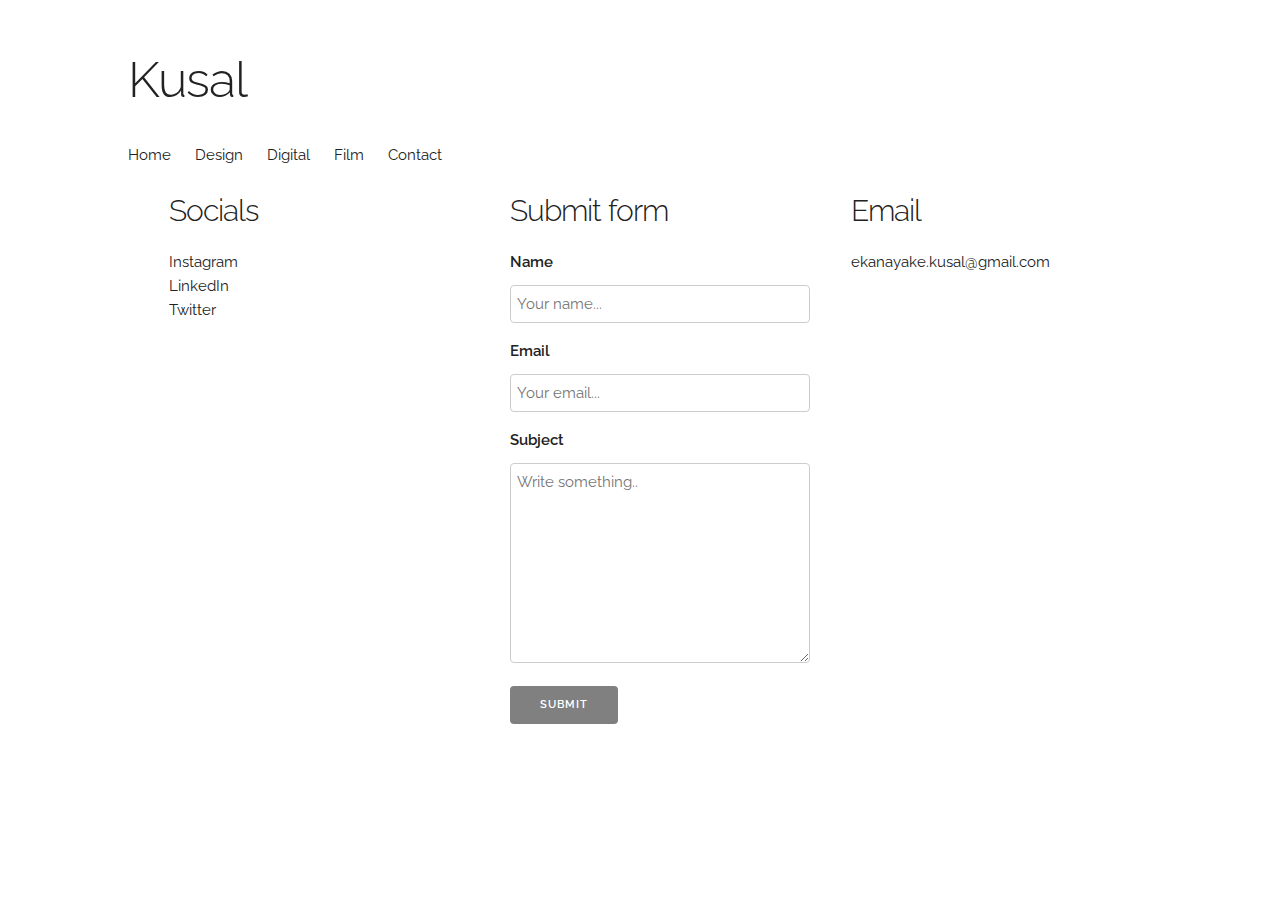
==== public/contact.html @ a6c03a96 "First commit of all the files" ====
<!DOCTYPE html>
<html lang="en">
<head>

  <!-- Basic Page Needs
  –––––––––––––––––––––––––––––––––––––––––––––––––– -->
  <meta charset="utf-8">
  <title>Kusal</title>
  <meta name="description" content="">
  <meta name="author" content="">

  <!-- Mobile Specific Metas
  –––––––––––––––––––––––––––––––––––––––––––––––––– -->
  <meta name="viewport" content="width=device-width, initial-scale=1">

  <!-- FONT
  –––––––––––––––––––––––––––––––––––––––––––––––––– -->
  <link href="//fonts.googleapis.com/css?family=Raleway:400,300,600" rel="stylesheet" type="text/css">

  <!-- CSS
  –––––––––––––––––––––––––––––––––––––––––––––––––– -->
  <link rel="stylesheet" href="css/normalize.css">
  <link rel="stylesheet" href="css/skeleton.css">
  <link rel="stylesheet" href="css/contact.css">

  <!-- Favicon
  –––––––––––––––––––––––––––––––––––––––––––––––––– -->
  <link rel="icon" type="image/png" href="images/favicon.png">

</head>
<body>

<!-- Primary Page Layout
–––––––––––––––––––––––––––––––––––––––––––––––––– -->
<div class="container">
  <div class="two columns">
    <h1>Kusal</h1>
  </div>
  <div id="nav" class="fourteen columns">
    <ul>
      <li><a href="index.html">Home</a> </li>
      <li><a href="#">Design</a> </li>
      <li><a href="digital.html">Digital</a> </li>
      <li><a href="film.html">Film</a> </li>
      <li><a href="#">Contact</a> </li>
    </ul>
  </div>

  <div class="one-third column feature">
    <h2>Socials</h2>
    <p>Instagram<br>
    LinkedIn<br>
    Twitter</p>
  </div>

  <div class="one-third column feature">
    <h2>Submit form</h2>
    <form action="action_page.php">

      <label for="name"> Name</label>
      <input type="text" id="name" name="name" placeholder="Your name...">

      <label for="email">Email</label>
      <input type="text" id="email" name="email" placeholder="Your email...">

      <label for="subject">Subject</label>
      <textarea id="subject" name="subject" placeholder="Write something.." style="height:200px"></textarea>

      <input type="submit" value="Submit">

    </form>

  </div>

  <div class="one-third column feature">
    <h2>Email</h2>
    <p>ekanayake.kusal@gmail.com</p>
  </div>

</div>

<!-- End Document
  –––––––––––––––––––––––––––––––––––––––––––––––––– -->
</body>
</html>
---- public/css/skeleton.css ----
/*
* Skeleton V2.0.4
* Copyright 2014, Dave Gamache
* www.getskeleton.com
* Free to use under the MIT license.
* http://www.opensource.org/licenses/mit-license.php
* 12/29/2014
*/


/* Table of contents
––––––––––––––––––––––––––––––––––––––––––––––––––
- Grid
- Base Styles
- Typography
- Links
- Buttons
- Forms
- Lists
- Code
- Tables
- Spacing
- Utilities
- Clearing
- Media Queries
*/


/* Grid
–––––––––––––––––––––––––––––––––––––––––––––––––– */
.container {
  position: relative;
  width: 100%;
  max-width: 95%;
  margin: 0 auto;
  padding: 0 20px;
  /*background-color: white;*/
  box-sizing: border-box; }
.column,
.columns {
  width: 100%;
  float: left;
  box-sizing: border-box; }

/* For devices larger than 400px */
@media (min-width: 400px) {
  .container {
    width: 85%;
    padding: 0; }
}

/* For devices larger than 550px */
@media (min-width: 550px) {
  .container {
    width: 80%; }
  .column,
  .columns {
    margin-left: 4%; }
  .column:first-child,
  .columns:first-child {
    margin-left: 0; }

  .one.column,
  .one.columns                    { width: 4.66666666667%; }
  .two.columns                    { width: 13.3333333333%; }
  .three.columns                  { width: 22%;            }
  .four.columns                   { width: 30.6666666667%; }
  .five.columns                   { width: 39.3333333333%; }
  .six.columns                    { width: 48%;            }
  .seven.columns                  { width: 56.6666666667%; }
  .eight.columns                  { width: 65.3333333333%; }
  .nine.columns                   { width: 74.0%;          }
  .ten.columns                    { width: 82.6666666667%; }
  .eleven.columns                 { width: 91.3333333333%; }
  .twelve.columns                 { width: 100%; margin-left: 0; }

  .one-third.column               { width: 30.6666666667%; }
  .two-thirds.column              { width: 65.3333333333%; }
  .container .one-third.column    { width: 29.3%; }
  .container .two-thirds.column   { width: 620px; }

  .one-half.column                { width: 48%; }

  /* Offsets */
  .offset-by-one.column,
  .offset-by-one.columns          { margin-left: 8.66666666667%; }
  .offset-by-two.column,
  .offset-by-two.columns          { margin-left: 17.3333333333%; }
  .offset-by-three.column,
  .offset-by-three.columns        { margin-left: 26%;            }
  .offset-by-four.column,
  .offset-by-four.columns         { margin-left: 34.6666666667%; }
  .offset-by-five.column,
  .offset-by-five.columns         { margin-left: 43.3333333333%; }
  .offset-by-six.column,
  .offset-by-six.columns          { margin-left: 52%;            }
  .offset-by-seven.column,
  .offset-by-seven.columns        { margin-left: 60.6666666667%; }
  .offset-by-eight.column,
  .offset-by-eight.columns        { margin-left: 69.3333333333%; }
  .offset-by-nine.column,
  .offset-by-nine.columns         { margin-left: 78.0%;          }
  .offset-by-ten.column,
  .offset-by-ten.columns          { margin-left: 86.6666666667%; }
  .offset-by-eleven.column,
  .offset-by-eleven.columns       { margin-left: 95.3333333333%; }

  .offset-by-one-third.column,
  .offset-by-one-third.columns    { margin-left: 34.6666666667%; }
  .offset-by-two-thirds.column,
  .offset-by-two-thirds.columns   { margin-left: 69.3333333333%; }

  .offset-by-one-half.column,
  .offset-by-one-half.columns     { margin-left: 52%; }

}


/* Base Styles
–––––––––––––––––––––––––––––––––––––––––––––––––– */
/* NOTE
html is set to 62.5% so that all the REM measurements throughout Skeleton
are based on 10px sizing. So basically 1.5rem = 15px :) */
html {
  font-size: 62.5%; }
body {
  font-size: 1.5em; /* currently ems cause chrome bug misinterpreting rems on body element */
  line-height: 1.6;
  font-weight: 400;
  /*background-color: #F1F1F1;*/
  font-family: "Raleway", "HelveticaNeue", "Helvetica Neue", Helvetica, Arial, sans-serif;
  color: #222; }


/* Typography
–––––––––––––––––––––––––––––––––––––––––––––––––– */
h1, h2, h3, h4, h5, h6 {
  margin-top: 0;
  margin-bottom: 2rem;
  font-weight: 300; }
h1 { font-size: 4.0rem; line-height: 1.2;  letter-spacing: -.1rem;}
h2 { font-size: 3.6rem; line-height: 1.25; letter-spacing: -.1rem; }
h3 { font-size: 3.0rem; line-height: 1.3;  letter-spacing: -.1rem; }
h4 { font-size: 2.4rem; line-height: 1.35; letter-spacing: -.08rem; }
h5 { font-size: 1.8rem; line-height: 1.5;  letter-spacing: -.05rem; }
h6 { font-size: 1.5rem; line-height: 1.6;  letter-spacing: 0; }

/* Larger than phablet */
@media (min-width: 550px) {
  h1 { font-size: 5.0rem; }
  h2 { font-size: 4.2rem; }
  h3 { font-size: 3.6rem; }
  h4 { font-size: 3.0rem; }
  h5 { font-size: 2.4rem; }
  h6 { font-size: 1.5rem; }
}

p {
  margin-top: 0; }


/* Links
–––––––––––––––––––––––––––––––––––––––––––––––––– */
a {
  color: #1EAEDB; }
a:hover {
  color: #0FA0CE; }


/* Buttons
–––––––––––––––––––––––––––––––––––––––––––––––––– */
.button,
button,
input[type="submit"],
input[type="reset"],
input[type="button"] {
  display: inline-block;
  height: 38px;
  padding: 0 30px;
  color: #555;
  text-align: center;
  font-size: 11px;
  font-weight: 600;
  line-height: 38px;
  letter-spacing: .1rem;
  text-transform: uppercase;
  text-decoration: none;
  white-space: nowrap;
  background-color: transparent;
  border-radius: 4px;
  border: 1px solid #bbb;
  cursor: pointer;
  box-sizing: border-box; }
.button:hover,
button:hover,
input[type="submit"]:hover,
input[type="reset"]:hover,
input[type="button"]:hover,
.button:focus,
button:focus,
input[type="submit"]:focus,
input[type="reset"]:focus,
input[type="button"]:focus {
  color: #333;
  border-color: #888;
  outline: 0; }
.button.button-primary,
button.button-primary,
input[type="submit"].button-primary,
input[type="reset"].button-primary,
input[type="button"].button-primary {
  color: #FFF;
  background-color: #33C3F0;
  border-color: #33C3F0; }
.button.button-primary:hover,
button.button-primary:hover,
input[type="submit"].button-primary:hover,
input[type="reset"].button-primary:hover,
input[type="button"].button-primary:hover,
.button.button-primary:focus,
button.button-primary:focus,
input[type="submit"].button-primary:focus,
input[type="reset"].button-primary:focus,
input[type="button"].button-primary:focus {
  color: #FFF;
  background-color: #1EAEDB;
  border-color: #1EAEDB; }


/* Forms
–––––––––––––––––––––––––––––––––––––––––––––––––– */
input[type="email"],
input[type="number"],
input[type="search"],
input[type="text"],
input[type="tel"],
input[type="url"],
input[type="password"],
textarea,
select {
  height: 38px;
  padding: 6px 10px; /* The 6px vertically centers text on FF, ignored by Webkit */
  background-color: #fff;
  border: 1px solid #D1D1D1;
  border-radius: 4px;
  box-shadow: none;
  box-sizing: border-box; }
/* Removes awkward default styles on some inputs for iOS */
input[type="email"],
input[type="number"],
input[type="search"],
input[type="text"],
input[type="tel"],
input[type="url"],
input[type="password"],
textarea {
  -webkit-appearance: none;
     -moz-appearance: none;
          appearance: none; }
textarea {
  min-height: 65px;
  padding-top: 6px;
  padding-bottom: 6px; }
input[type="email"]:focus,
input[type="number"]:focus,
input[type="search"]:focus,
input[type="text"]:focus,
input[type="tel"]:focus,
input[type="url"]:focus,
input[type="password"]:focus,
textarea:focus,
select:focus {
  border: 1px solid #33C3F0;
  outline: 0; }
label,
legend {
  display: block;
  margin-bottom: .5rem;
  font-weight: 600; }
fieldset {
  padding: 0;
  border-width: 0; }
input[type="checkbox"],
input[type="radio"] {
  display: inline; }
label > .label-body {
  display: inline-block;
  margin-left: .5rem;
  font-weight: normal; }


/* Lists
–––––––––––––––––––––––––––––––––––––––––––––––––– */
ul {
  list-style: circle inside; }
ol {
  list-style: decimal inside; }
ol, ul {
  padding-left: 0;
  margin-top: 0; }
ul ul,
ul ol,
ol ol,
ol ul {
  margin: 1.5rem 0 1.5rem 3rem;
  font-size: 90%; }
li {
  margin-bottom: 1rem; }


/* Code
–––––––––––––––––––––––––––––––––––––––––––––––––– */
code {
  padding: .2rem .5rem;
  margin: 0 .2rem;
  font-size: 90%;
  white-space: nowrap;
  background: #F1F1F1;
  border: 1px solid #E1E1E1;
  border-radius: 4px; }
pre > code {
  display: block;
  padding: 1rem 1.5rem;
  white-space: pre; }


/* Tables
–––––––––––––––––––––––––––––––––––––––––––––––––– */
th,
td {
  padding: 12px 15px;
  text-align: left;
  border-bottom: 1px solid #E1E1E1; }
th:first-child,
td:first-child {
  padding-left: 0; }
th:last-child,
td:last-child {
  padding-right: 0; }


/* Spacing
–––––––––––––––––––––––––––––––––––––––––––––––––– */
button,
.button {
  margin-bottom: 1rem; }
input,
textarea,
select,
fieldset {
  margin-bottom: 1.5rem; }
pre,
blockquote,
dl,
figure,
table,
p,
ul,
ol,
form {
  margin-bottom: 2.5rem; }


/* Utilities
–––––––––––––––––––––––––––––––––––––––––––––––––– */
.u-full-width {
  width: 100%;
  box-sizing: border-box; }
.u-max-full-width {
  max-width: 100%;
  box-sizing: border-box; }
.u-pull-right {
  float: right; }
.u-pull-left {
  float: left; }


/* Misc
–––––––––––––––––––––––––––––––––––––––––––––––––– */
hr {
  margin-top: 3rem;
  margin-bottom: 3.5rem;
  border-width: 0;
  border-top: 1px solid #E1E1E1; }


/* Clearing
–––––––––––––––––––––––––––––––––––––––––––––––––– */

/* Self Clearing Goodness */
.container:after,
.row:after,
.u-cf {
  content: "";
  display: table;
  clear: both; }


/* Media Queries
–––––––––––––––––––––––––––––––––––––––––––––––––– */
/*
Note: The best way to structure the use of media queries is to create the queries
near the relevant code. For example, if you wanted to change the styles for buttons
on small devices, paste the mobile query code up in the buttons section and style it
there.
*/


/* Larger than mobile */
@media (min-width: 400px) {}

/* Larger than phablet (also point when grid becomes active) */
@media (min-width: 550px) {}

/* Larger than tablet */
@media (min-width: 750px) {}

/* Larger than desktop */
@media (min-width: 1000px) {}

/* Larger than Desktop HD */
@media (min-width: 1200px) {}
---- public/css/contact.css ----
.container {
    margin-top: 50px;
}

#nav {
    margin: 13px 0 0 0;
}

#nav ul li {
    display: inline;
    margin: 0 20px 130px 0;
}

#nav a {
    text-decoration: none;
    color: #222;
}

#nav a:hover {
    text-decoration: underline;
}

#headerImage img {
    margin-bottom: 50px;
    max-width: 96%;
    height: auto;
}

#welcome {
    margin-bottom: 20px;
}

.feature img {
    margin-bottom: 15px;
    max-width: 100%;
    height: auto;
}
img {
    border-radius: 4px;
}
h2 {
    font-size: 2em;
}
body {
    /*background-image: url('/images/bg2.png');*/
}

/* Style inputs with type="text", select elements and textareas */
input[type=text], select, textarea {
    width: 100%; /* Full width */
    padding: 6px; /* Some padding */
    border: 1px solid #ccc; /* Gray border */
    border-radius: 4px; /* Rounded borders */
    box-sizing: border-box; /* Make sure that padding and width stays in place */
    margin-top: 6px; /* Add a top margin */
    margin-bottom: 16px; /* Bottom margin */
    resize: vertical /* Allow the user to vertically resize the textarea (not horizontally) */
}

/* Style the submit button with a specific background color etc */
input[type=submit] {
    background-color: grey;
    color: white;
    border: none;
    border-radius: 4px;
    cursor: pointer;
}

/* When moving the mouse over the submit button, add a darker green color */
input[type=submit]:hover {
    background-color: #45a049;
}
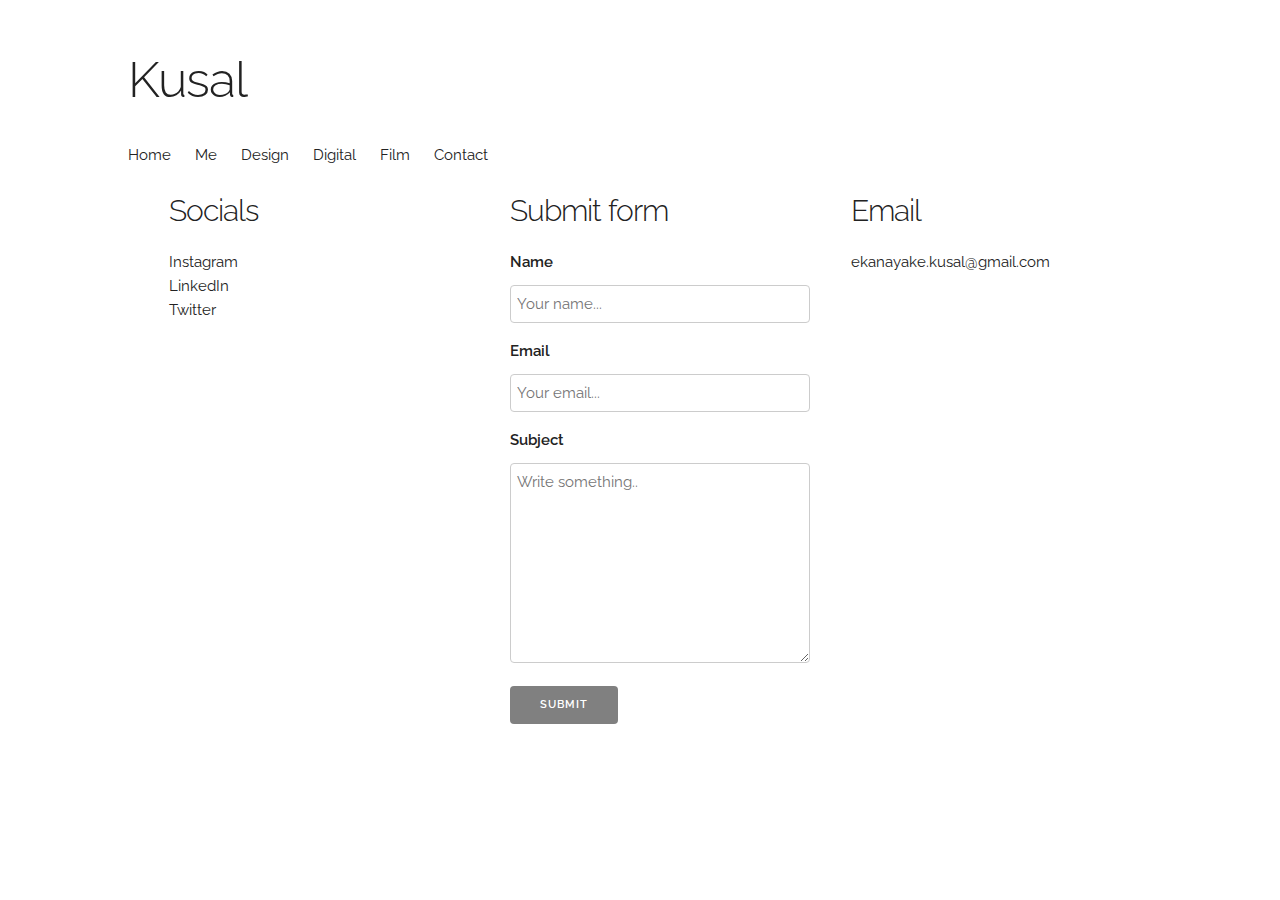
==== commit 8250dd1b: "Added cool wee animations" ====
--- a/public/contact.html
+++ b/public/contact.html
@@ -39,6 +39,7 @@
   <div id="nav" class="fourteen columns">
     <ul>
       <li><a href="index.html">Home</a> </li>
+      <li><a href="me.html">Me</a> </li>
       <li><a href="#">Design</a> </li>
       <li><a href="digital.html">Digital</a> </li>
       <li><a href="film.html">Film</a> </li>
--- a/public/css/skeleton.css
+++ b/public/css/skeleton.css
@@ -77,6 +77,7 @@
   .one-third.column               { width: 30.6666666667%; }
   .two-thirds.column              { width: 65.3333333333%; }
   .container .one-third.column    { width: 29.3%; }
+  .container .one-half.column    { width: 46%; }
   .container .two-thirds.column   { width: 620px; }
 
   .one-half.column                { width: 48%; }
--- a/public/css/contact.css
+++ b/public/css/contact.css
@@ -42,7 +42,9 @@
     font-size: 2em;
 }
 body {
-    /*background-image: url('/images/bg2.png');*/
+    background-image: url('../images/headerLite-min.jpg');
+    background-size: cover;
+    background-attachment: fixed;
 }
 
 /* Style inputs with type="text", select elements and textareas */
@@ -68,7 +70,8 @@
 
 /* When moving the mouse over the submit button, add a darker green color */
 input[type=submit]:hover {
-    background-color: #45a049;
+    background-color: #555555;
+    color: white;
 }
 
 
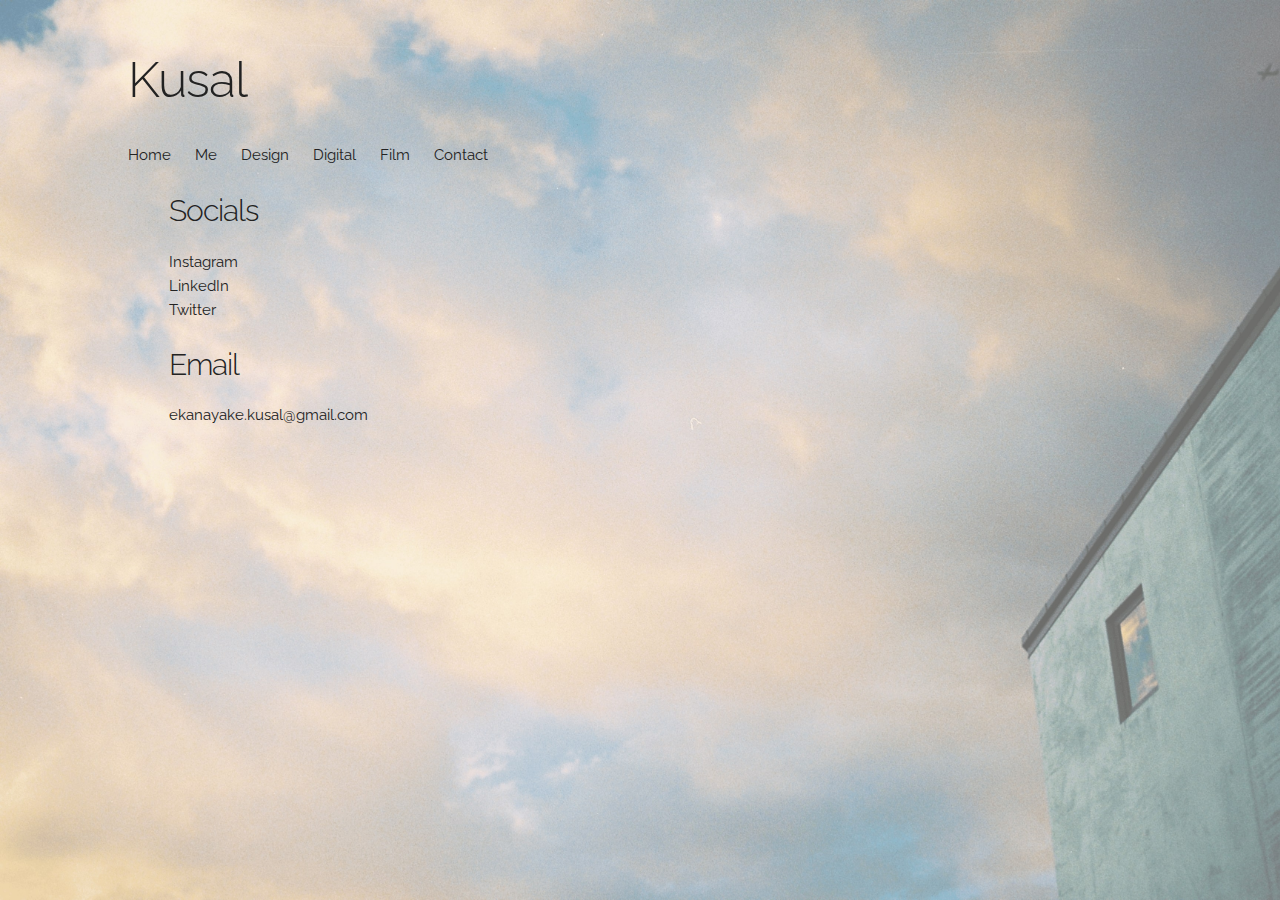
==== commit 5e258eb2: "Updated contact" ====
--- a/public/contact.html
+++ b/public/contact.html
@@ -47,36 +47,36 @@
     </ul>
   </div>
 
-  <div class="one-third column feature">
+  <div class="one-half column feature">
     <h2>Socials</h2>
-    <p>Instagram<br>
-    LinkedIn<br>
-    Twitter</p>
+    <a href="https://www.instagram.com/kusal.e/">Instagram<br></a>
+    <a href="https://www.linkedin.com/in/kusal-ekanayake/">LinkedIn<br></a>
+    <a href="https://twitter.com/KusalEkanayake">Twitter<br><br></a>
+
+    <h2>Email</h2>
+    <a href="mailto:ekanayake.kusal@gmail.com">ekanayake.kusal@gmail.com</a>
   </div>
 
-  <div class="one-third column feature">
-    <h2>Submit form</h2>
-    <form action="action_page.php">
+<!--  <div class="one-third column feature">-->
+<!--    <h2>Submit form</h2>-->
+<!--      <label for="name"> Name</label>-->
+<!--      <input type="text" id="name" name="name" placeholder="Your name...">-->
 
-      <label for="name"> Name</label>
-      <input type="text" id="name" name="name" placeholder="Your name...">
+<!--      <label for="email">Email</label>-->
+<!--      <input type="text" id="email" name="email" placeholder="Your email...">-->
 
-      <label for="email">Email</label>
-      <input type="text" id="email" name="email" placeholder="Your email...">
+<!--      <label for="subject">Subject</label>-->
+<!--      <textarea id="subject" name="subject" placeholder="Write something.." style="height:200px"></textarea>-->
 
-      <label for="subject">Subject</label>
-      <textarea id="subject" name="subject" placeholder="Write something.." style="height:200px"></textarea>
+<!--      <input type="submit" value="Submit">-->
+<!--    </form>-->
 
-      <input type="submit" value="Submit">
+<!--  </div>-->
 
-    </form>
-
-  </div>
-
-  <div class="one-third column feature">
-    <h2>Email</h2>
-    <p>ekanayake.kusal@gmail.com</p>
-  </div>
+<!--  <div class="one-half column feature">-->
+<!--    <h2>Email</h2>-->
+<!--    <a href="mailto:ekanayake.kusal@gmail.com">ekanayake.kusal@gmail.com</a>-->
+<!--  </div>-->
 
 </div>
 
--- a/public/css/contact.css
+++ b/public/css/contact.css
@@ -10,6 +10,11 @@
     display: inline;
     margin: 0 20px 130px 0;
 }
+
+a{
+    text-decoration: none;
+    color: #222;}
+
 
 #nav a {
     text-decoration: none;
@@ -74,4 +79,3 @@
     color: white;
 }
 
-
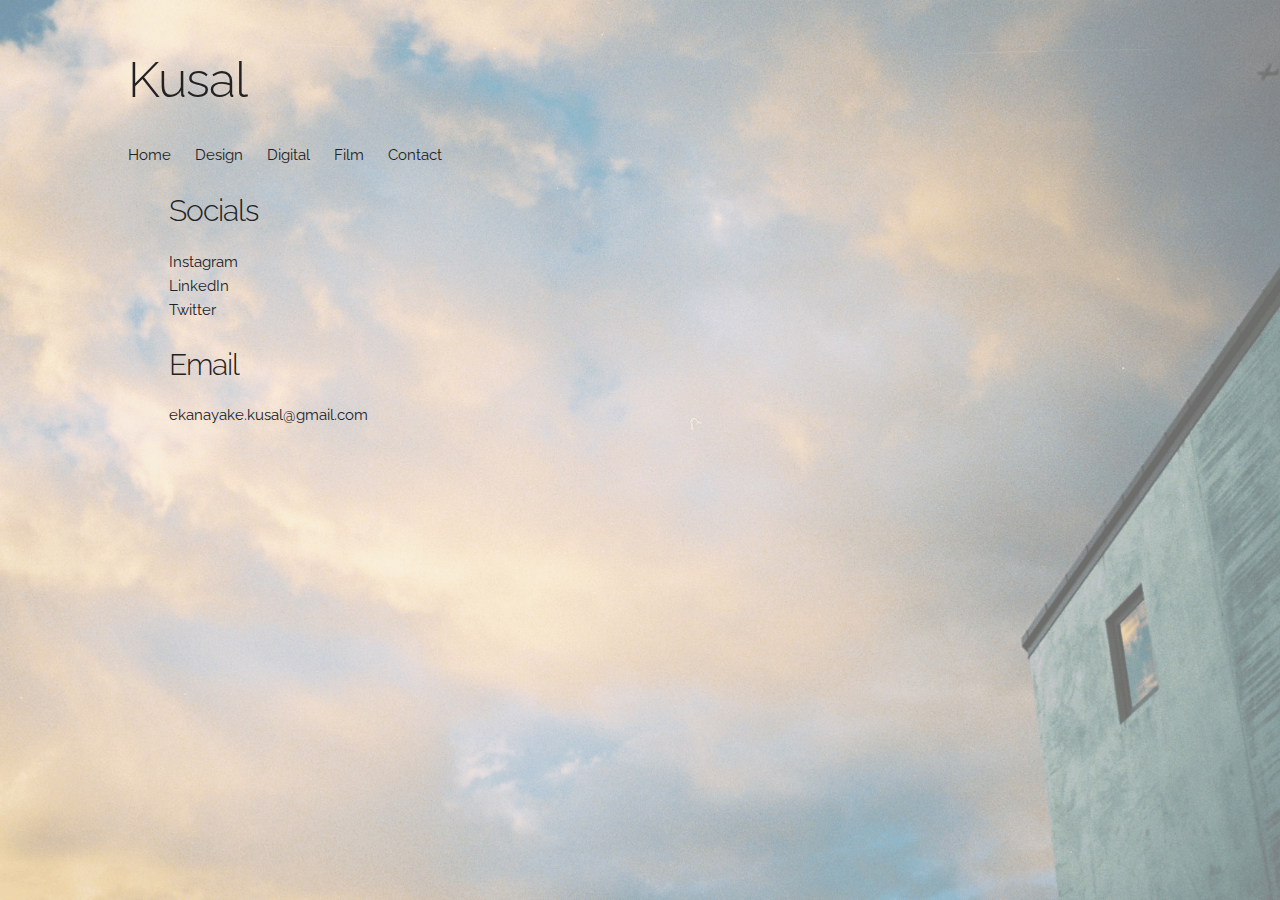
==== commit a1a43b0e: "Removed .html from all files in prod" ====
--- a/public/contact.html
+++ b/public/contact.html
@@ -39,7 +39,7 @@
   <div id="nav" class="fourteen columns">
     <ul>
       <li><a href="index.html">Home</a> </li>
-      <li><a href="me.html">Me</a> </li>
+<!--      <li><a href="me.html">Me</a> </li>-->
       <li><a href="#">Design</a> </li>
       <li><a href="digital.html">Digital</a> </li>
       <li><a href="film.html">Film</a> </li>
